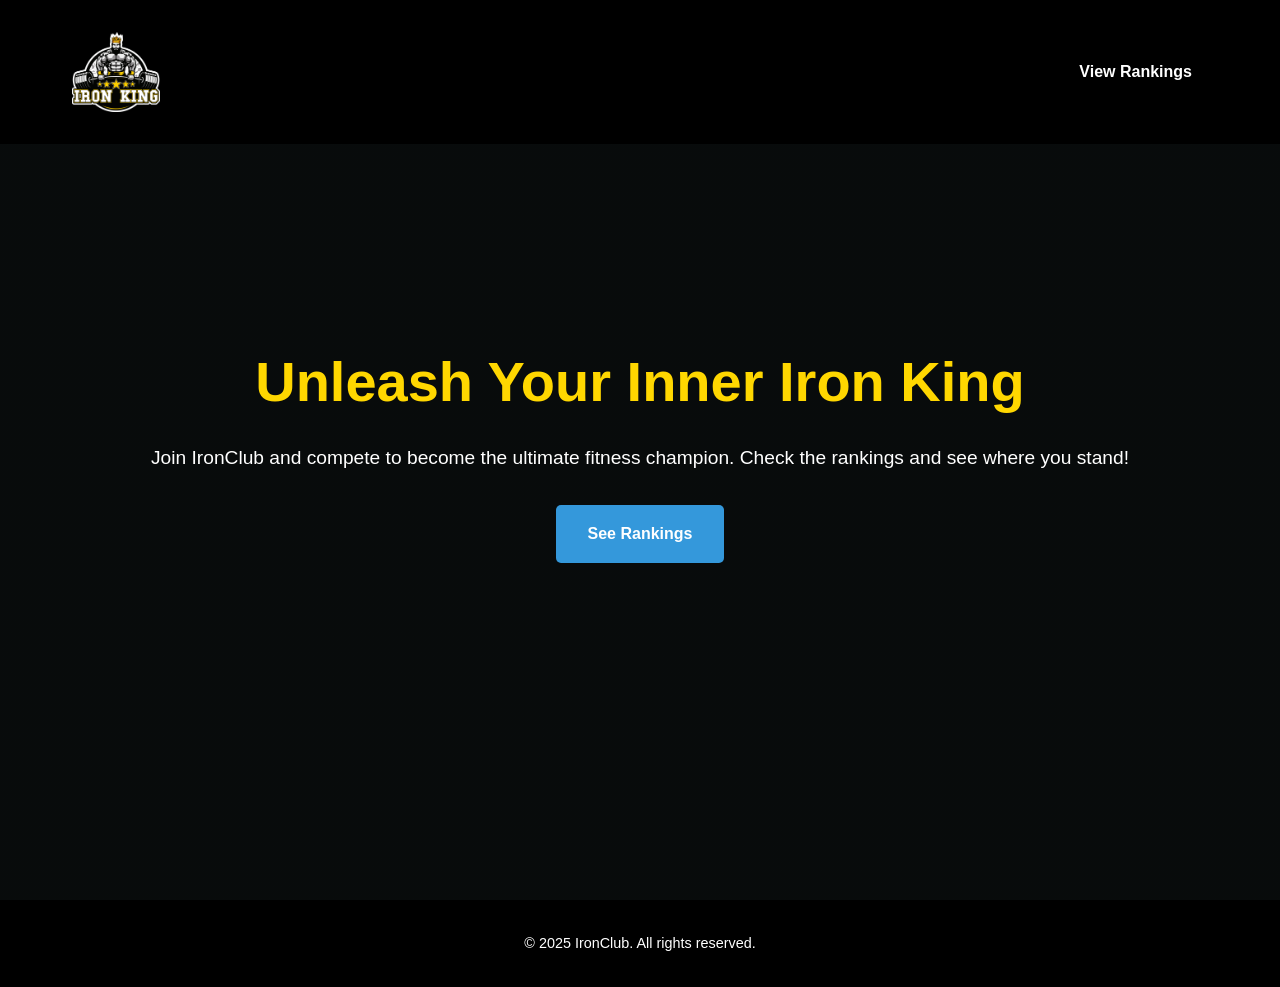
==== index.html @ 4b1f234e "fix: corrige paginação e formatação dos dados dos membros" ====
<!DOCTYPE html>
<html lang="en">
<head>
    <meta charset="UTF-8">
    <meta name="viewport" content="width=device-width, initial-scale=1.0">
    <title>IronClub - Home</title>
    <link rel="stylesheet" href="assets/css/styles.css">
</head>
<body>
    <header class="header">
        <div class="container">
            <img src="assets/images/logo.png" alt="Iron King Logo" class="logo">
            <nav>
                <a href="pages/ranking.html" class="nav-link">View Rankings</a>
            </nav>
        </div>
    </header>

    <section class="hero">
        <div class="container">
            <h1>Unleash Your Inner Iron King</h1>
            <p>Join IronClub and compete to become the ultimate fitness champion. Check the rankings and see where you stand!</p>
            <a href="pages/ranking.html" class="cta-button">See Rankings</a>
        </div>
    </section>

    <footer class="footer">
        <div class="container">
            <p>&copy; 2025 IronClub. All rights reserved.</p>
        </div>
    </footer>
</body>
</html>
---- assets/css/styles.css ----
:root {
    --primary-color: #2c3e50;
    --secondary-color: #3498db;
    --background-color: #f5f6fa;
    --text-color: #2c3e50;
    --border-color: #dcdde1;
    --dark-bg: #1a2526;
}

* {
    margin: 0;
    padding: 0;
    box-sizing: border-box;
}

body {
    font-family: 'Segoe UI', Tahoma, Geneva, Verdana, sans-serif;
    background-color: var(--dark-bg);
    color: var(--text-color);
    line-height: 1.6;
}

.container {
    max-width: 1200px;
    margin: 0 auto;
    padding: 1rem 2rem;
}

.header {
    background-color: #000;
    padding: 1rem 0;
    position: fixed;
    width: 100%;
    top: 0;
    z-index: 1000;
}

.header .container {
    display: flex;
    justify-content: space-between;
    align-items: center;
}

.logo {
    height: 80px;
}

.nav-link {
    color: white;
    text-decoration: none;
    font-weight: 600;
    padding: 0.5rem 1rem;
    border-radius: 5px;
    transition: background-color 0.3s;
}

.nav-link:hover {
    background-color: var(--secondary-color);
}

.hero {
    height: 100vh;
    display: flex;
    align-items: center;
    justify-content: center;
    text-align: center;
    background: linear-gradient(rgba(0, 0, 0, 0.7), rgba(0, 0, 0, 0.7)), url('../images/hero-bg.jpg');
    background-size: cover;
    background-position: center;
    color: white;
}

.hero h1 {
    font-size: 3.5rem;
    margin-bottom: 1rem;
    color: #ffd700;
}

.hero p {
    font-size: 1.2rem;
    margin-bottom: 2rem;
}

.cta-button {
    display: inline-block;
    padding: 1rem 2rem;
    background-color: var(--secondary-color);
    color: white;
    text-decoration: none;
    font-weight: 600;
    border-radius: 5px;
    transition: background-color 0.3s;
}

.cta-button:hover {
    background-color: #2980b9;
}

.footer {
    background-color: #000;
    color: white;
    text-align: center;
    padding: 1rem 0;
}

.footer p {
    font-size: 0.9rem;
}

@media (max-width: 768px) {
    .hero h1 {
        font-size: 2.5rem;
    }

    .hero p {
        font-size: 1rem;
    }

    .logo {
        height: 60px;
    }

    .container {
        padding: 1rem;
    }
}
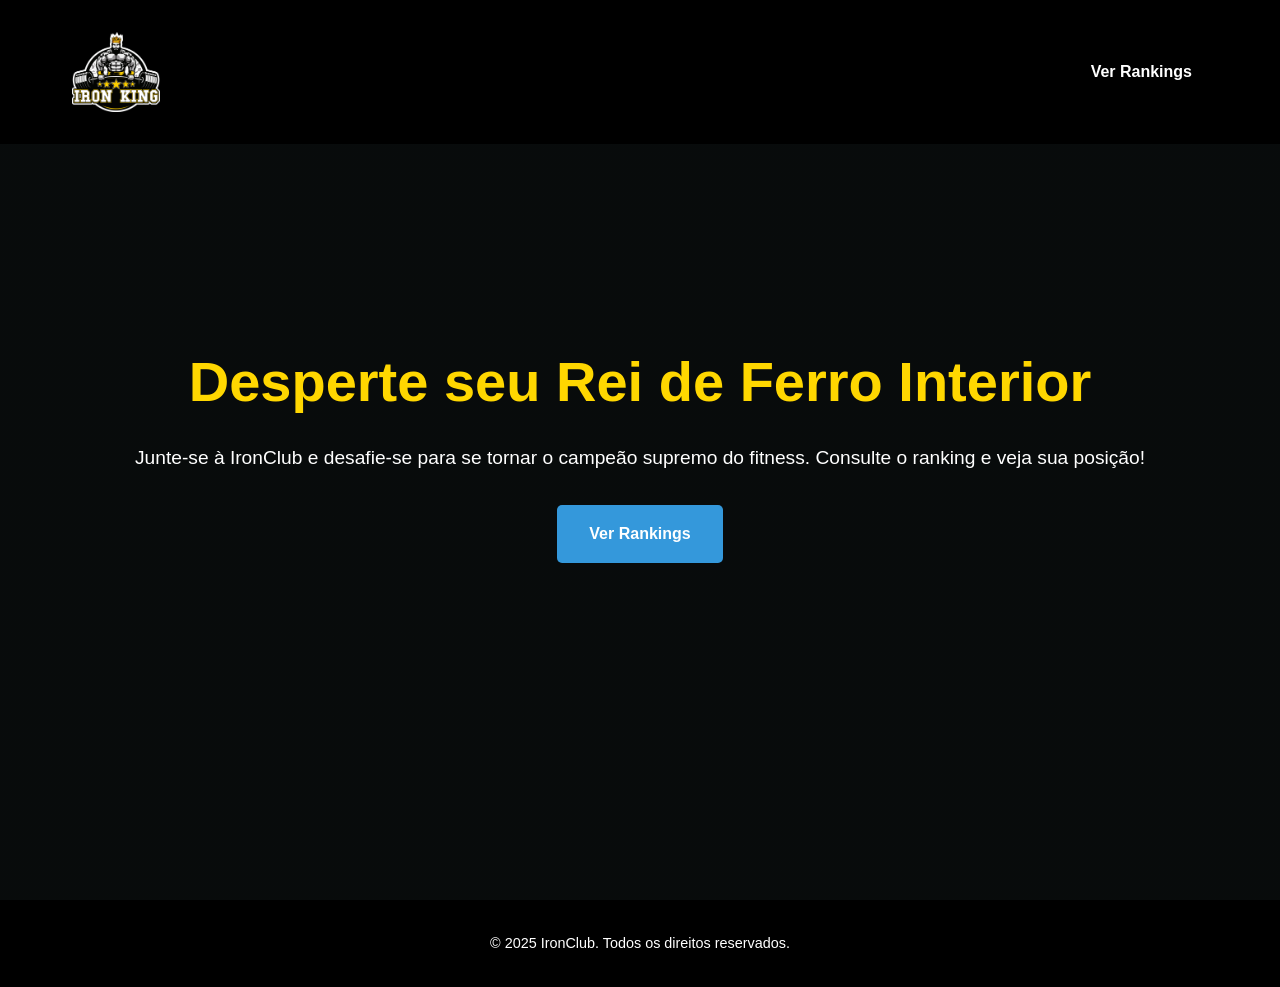
==== commit 18bfd1ce: "feat: muda index.html" ====
--- a/index.html
+++ b/index.html
@@ -1,33 +1,33 @@
 <!DOCTYPE html>
-<html lang="en">
+<html lang="pt-BR">
 <head>
     <meta charset="UTF-8">
     <meta name="viewport" content="width=device-width, initial-scale=1.0">
-    <title>IronClub - Home</title>
+    <title>IronClub - Início</title>
     <link rel="stylesheet" href="assets/css/styles.css">
 </head>
 <body>
     <header class="header">
         <div class="container">
-            <img src="assets/images/logo.png" alt="Iron King Logo" class="logo">
+            <img src="assets/images/logo.png" alt="Logo IronClub" class="logo">
             <nav>
-                <a href="pages/ranking.html" class="nav-link">View Rankings</a>
+                <a href="pages/ranking.html" class="nav-link">Ver Rankings</a>
             </nav>
         </div>
     </header>
 
     <section class="hero">
-        <div class="container">
-            <h1>Unleash Your Inner Iron King</h1>
-            <p>Join IronClub and compete to become the ultimate fitness champion. Check the rankings and see where you stand!</p>
-            <a href="pages/ranking.html" class="cta-button">See Rankings</a>
+        <div class="container hero-content">
+            <h1>Desperte seu Rei de Ferro Interior</h1>
+            <p>Junte-se à IronClub e desafie-se para se tornar o campeão supremo do fitness. Consulte o ranking e veja sua posição!</p>
+            <a href="pages/ranking.html" class="cta-button">Ver Rankings</a>
         </div>
     </section>
 
     <footer class="footer">
         <div class="container">
-            <p>&copy; 2025 IronClub. All rights reserved.</p>
+            <p>&copy; 2025 IronClub. Todos os direitos reservados.</p>
         </div>
     </footer>
 </body>
-</html>+</html>
